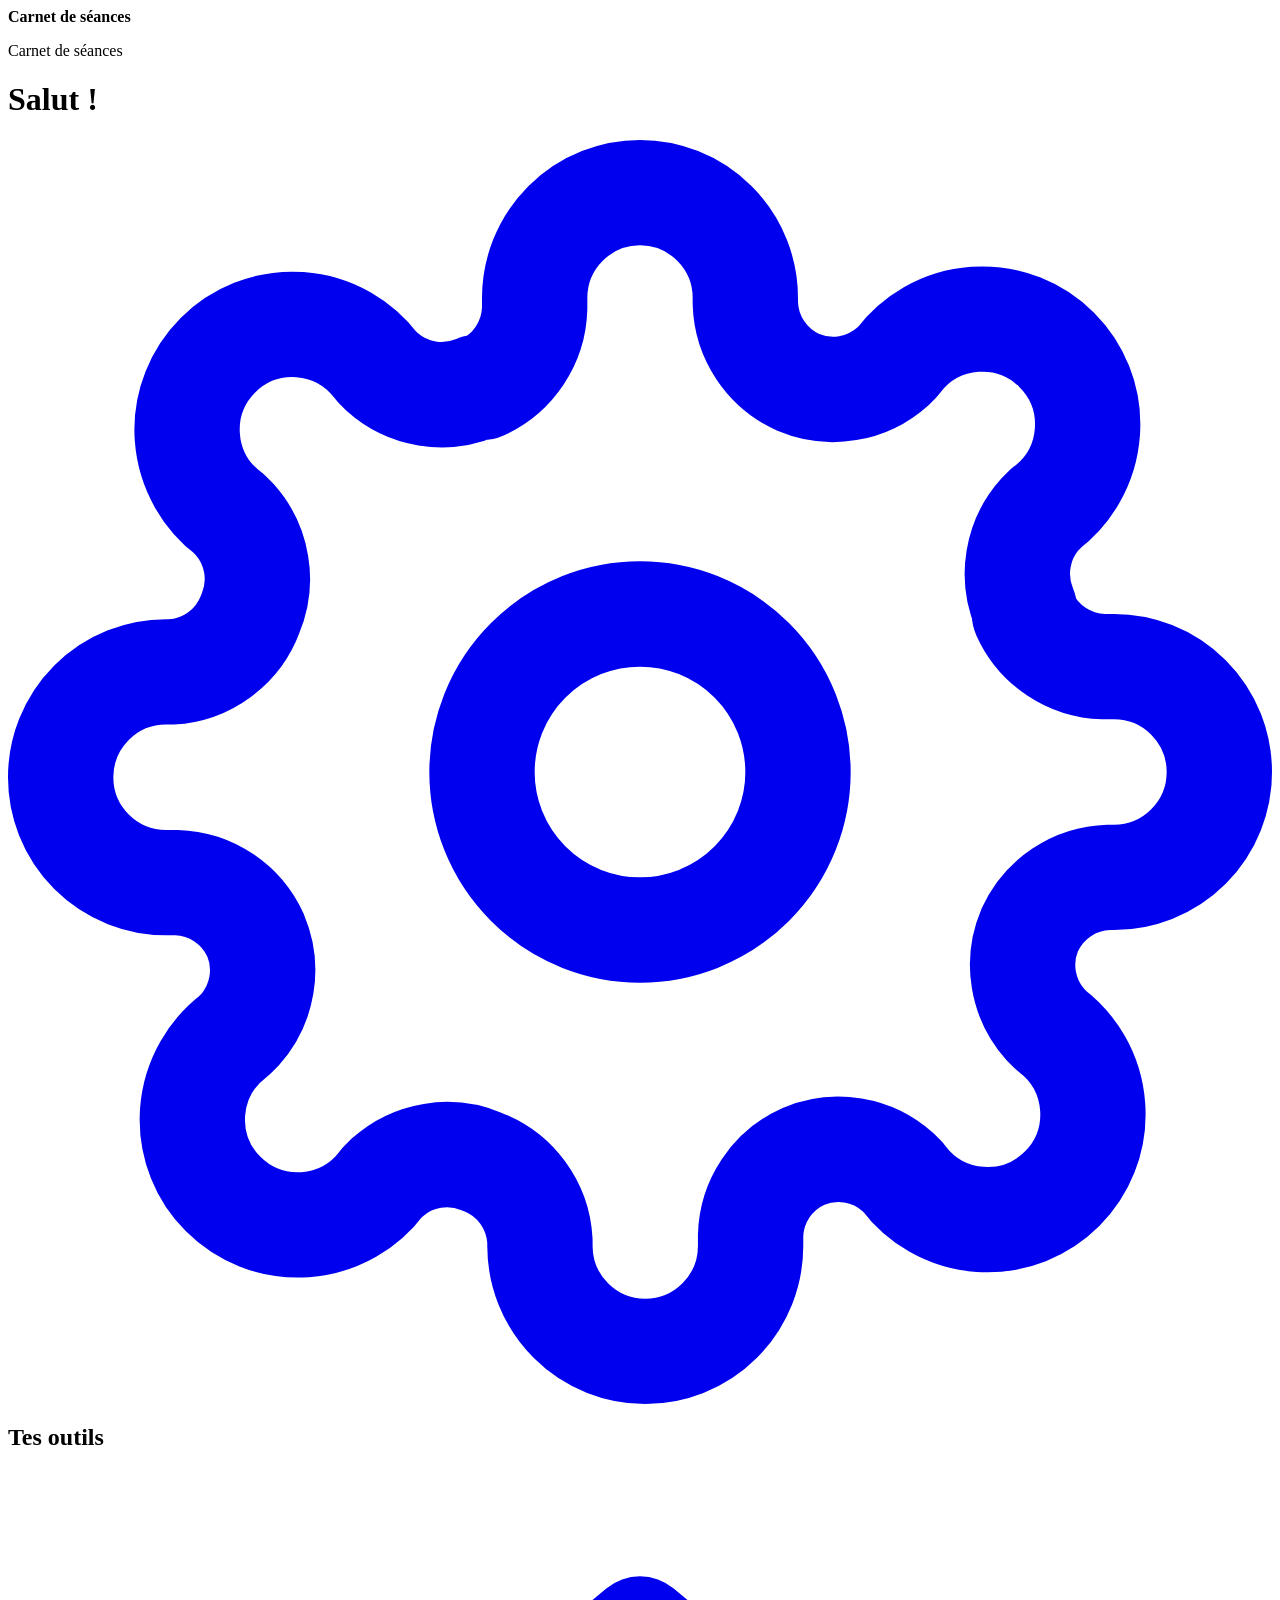
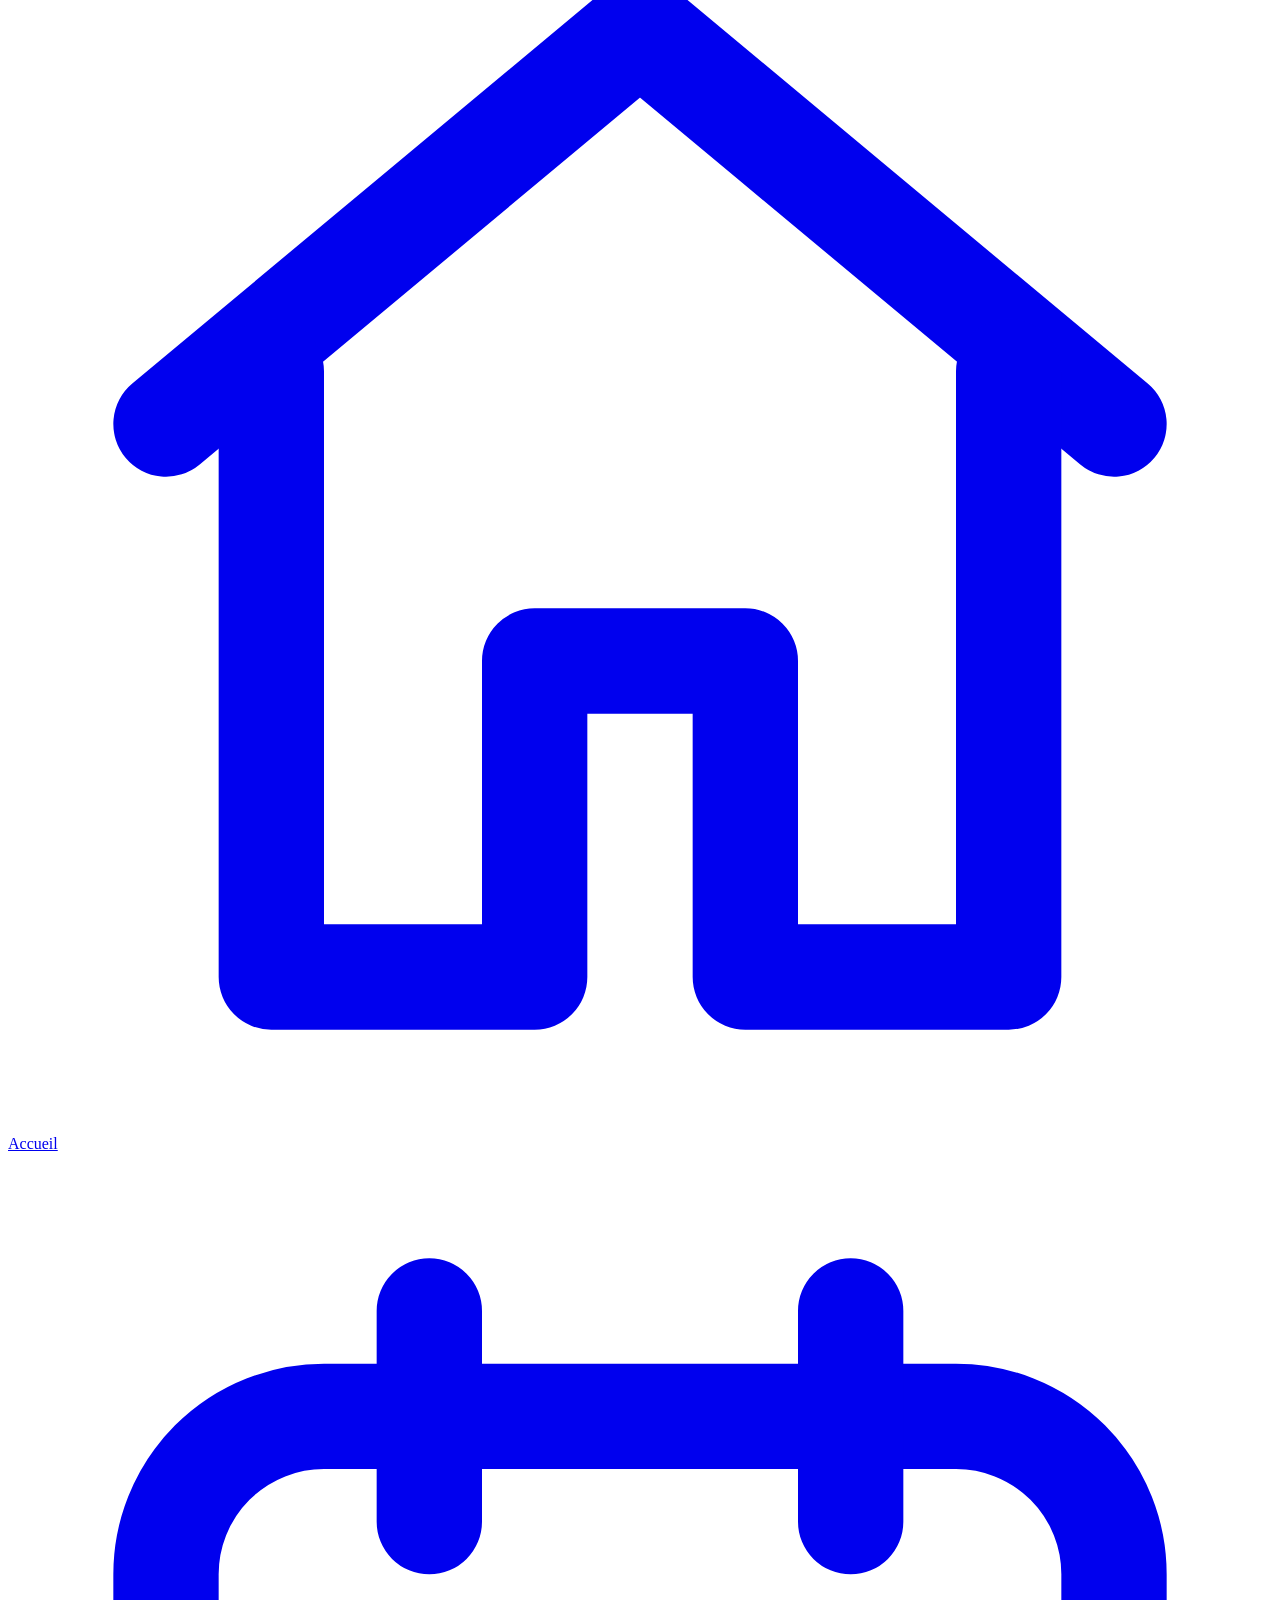
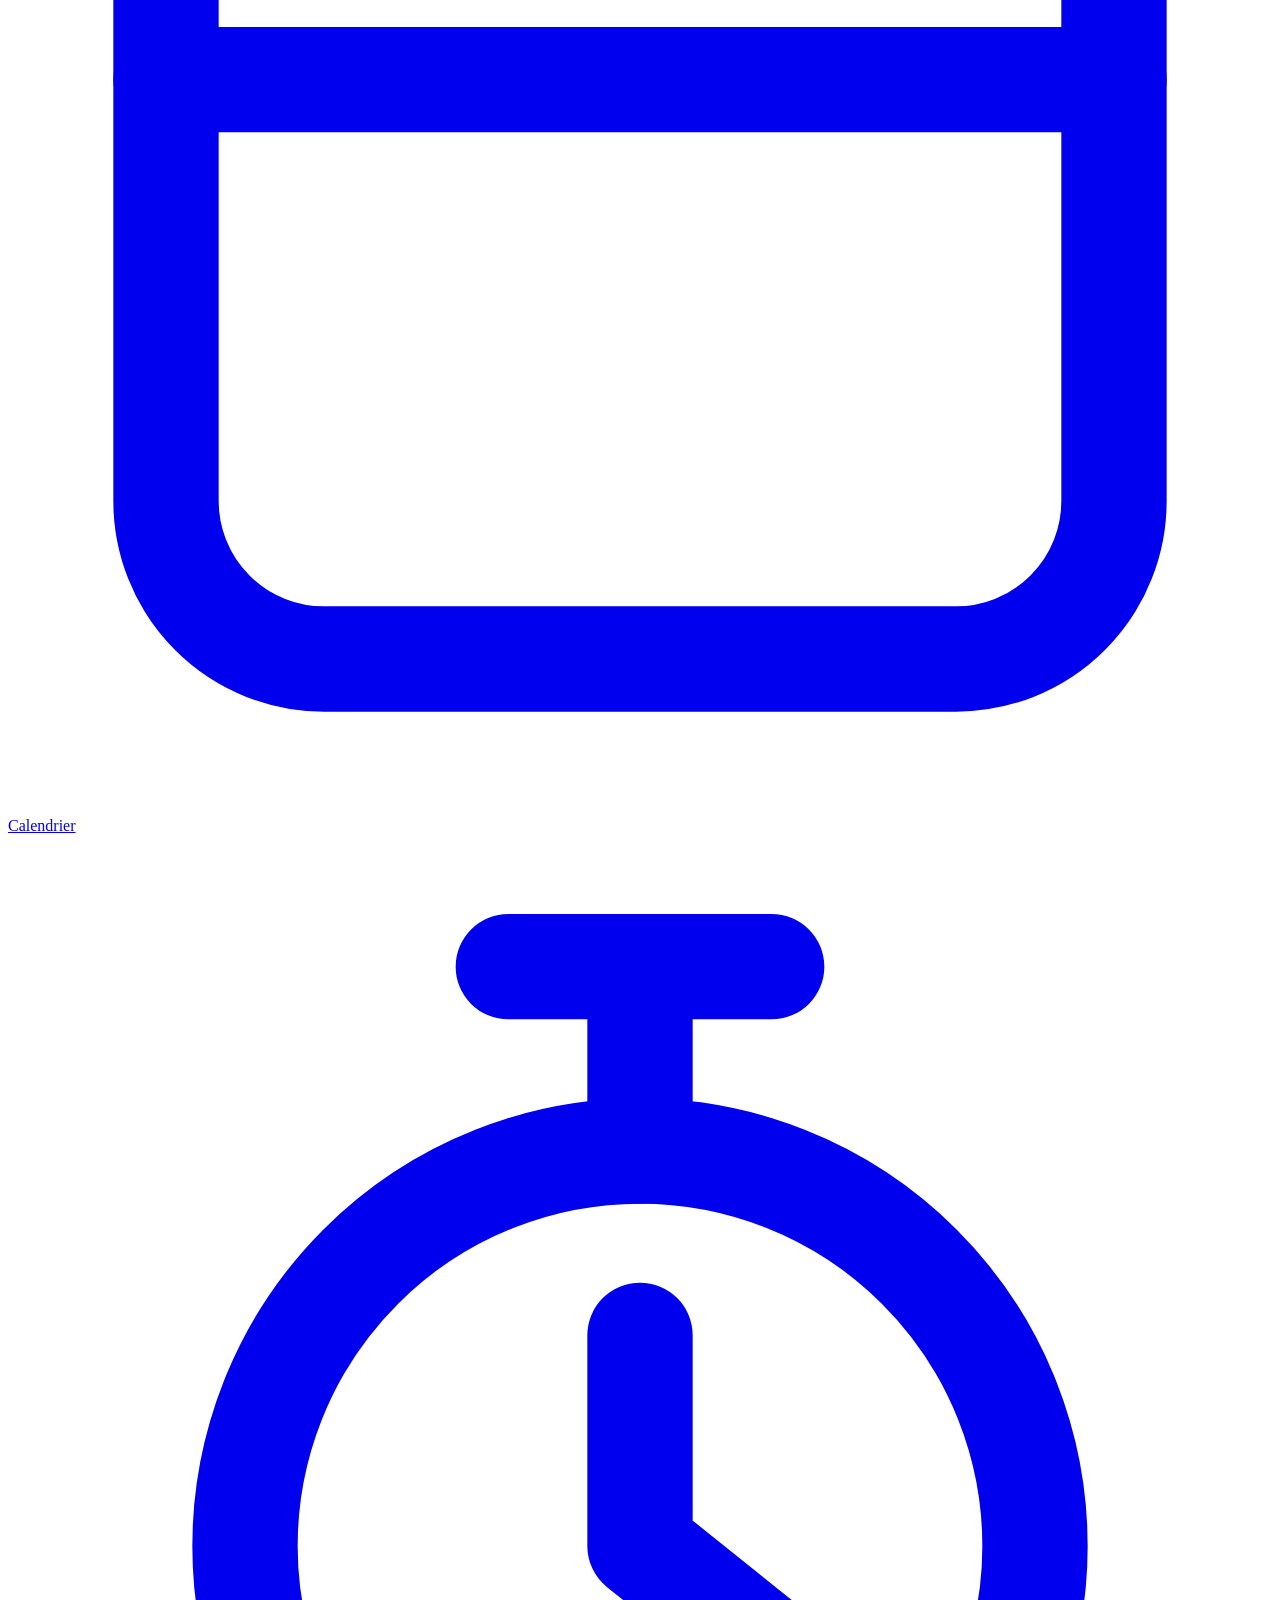
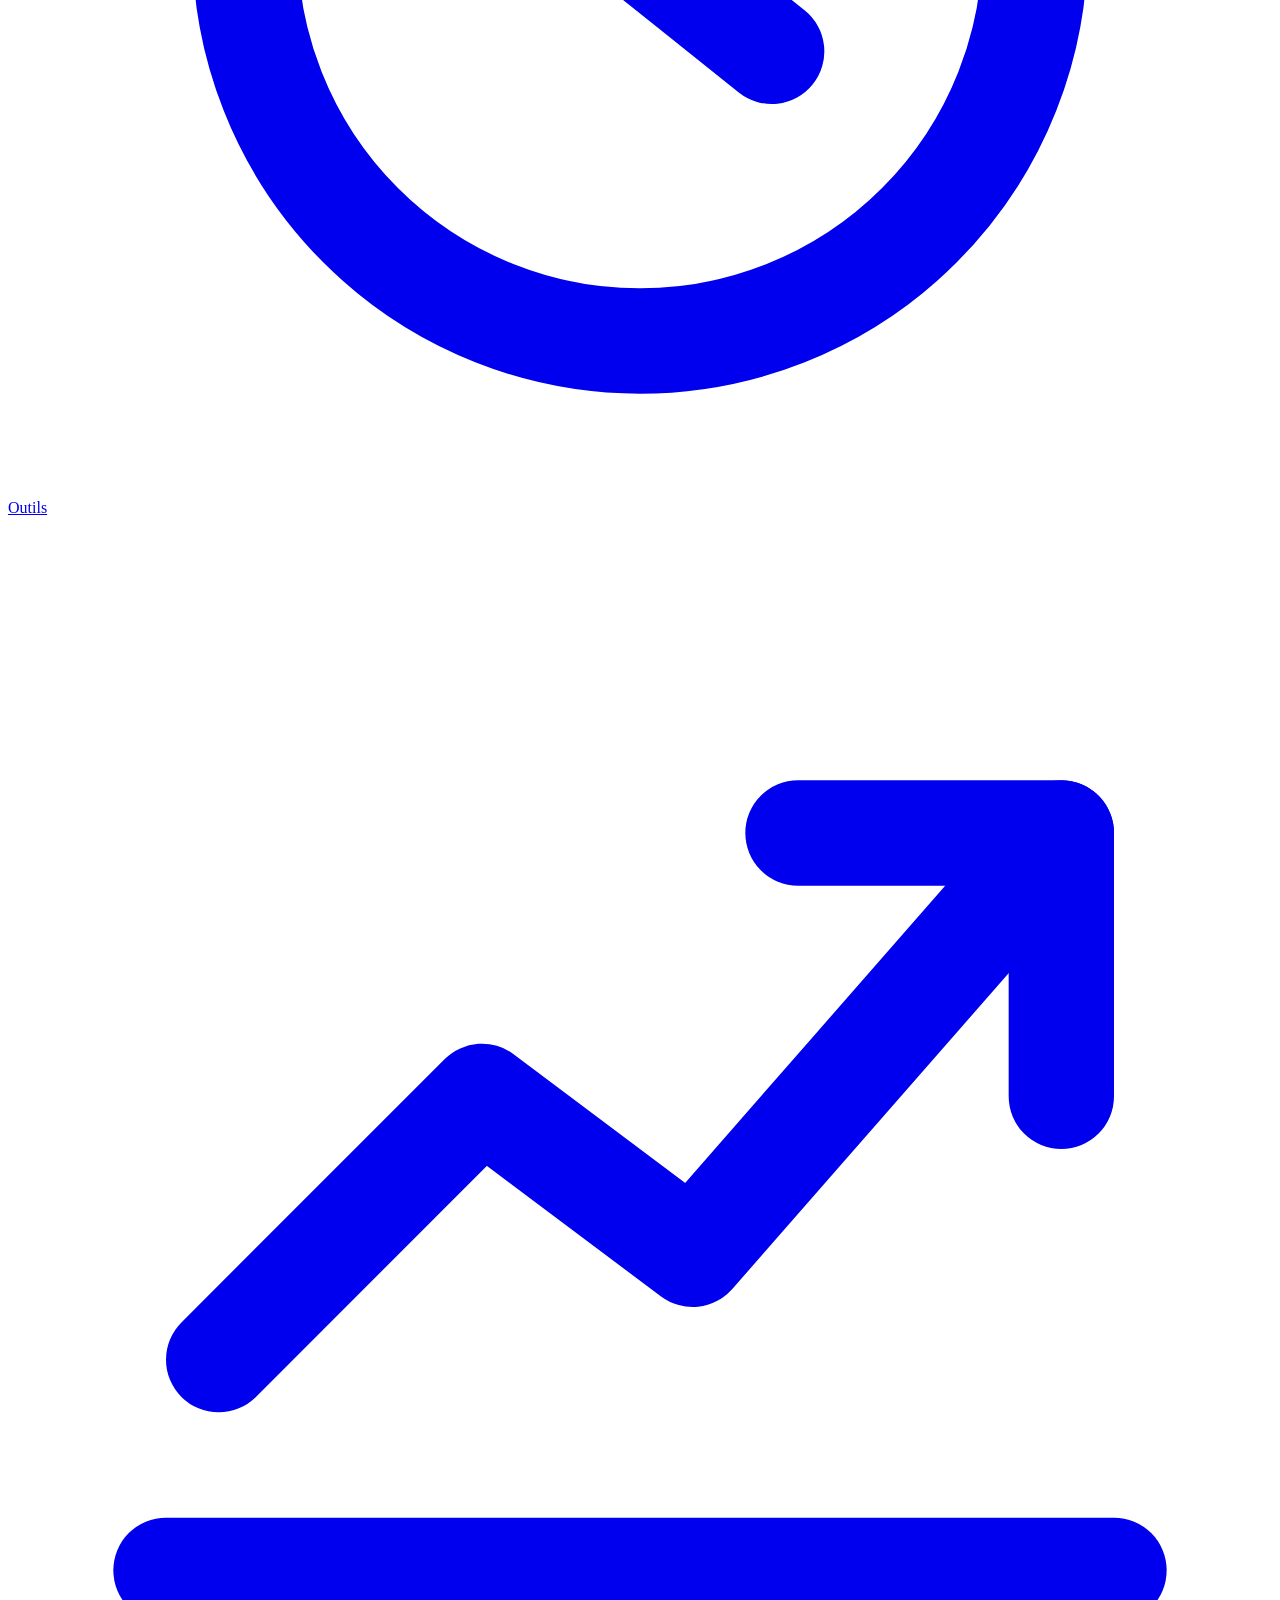
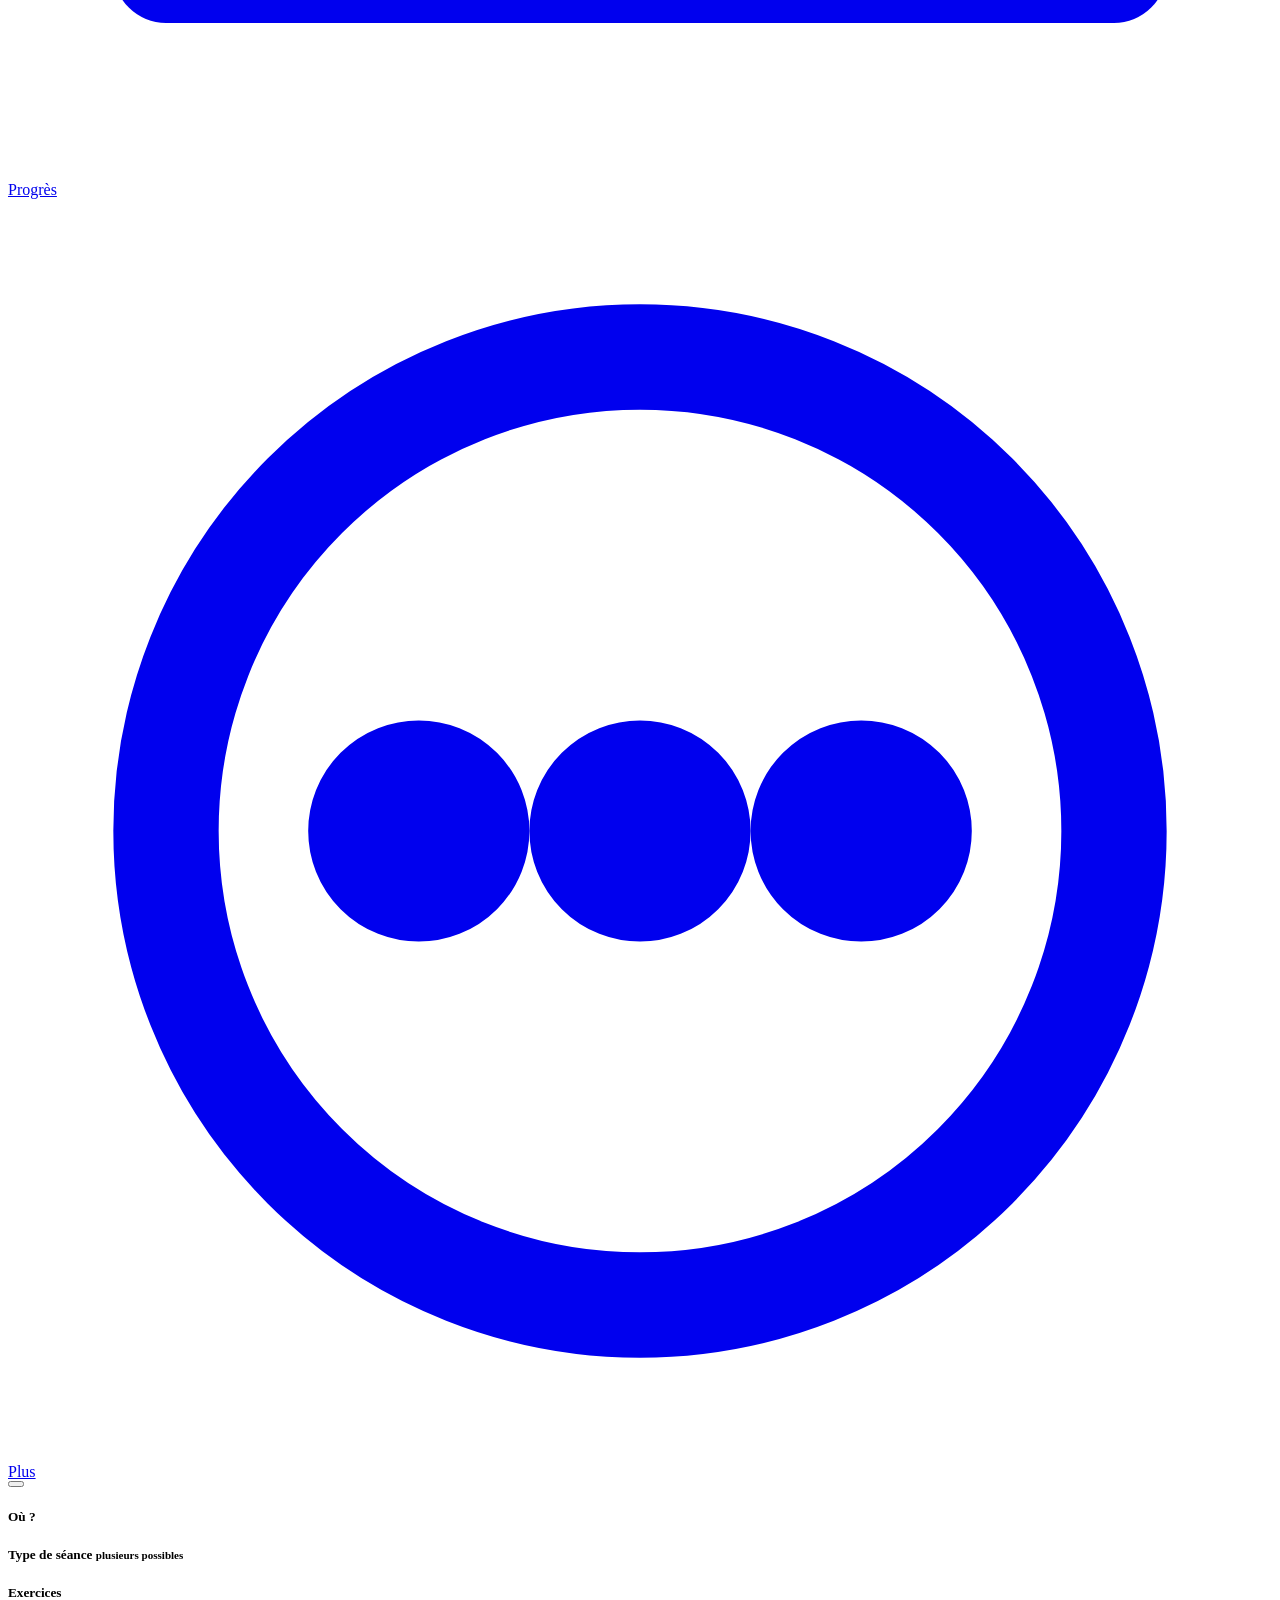
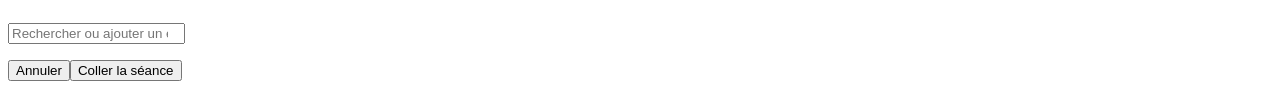
==== dev/src/body.html @ ae919834 "Sources de l'appli dans dev/ pour reprendre le travail ailleurs Co-Authored-By: Claude Opus 5.5 <nor" ====
</style>
</head>
<body>
<div id="splash" aria-hidden="true"><div class="sp"><div class="lg"></div><b>Carnet de séances</b></div></div>
<svg width="0" height="0" style="position:absolute" aria-hidden="true"><defs>
<linearGradient id="skS" x1="0" y1="0" x2="0" y2="1"><stop offset="0" stop-color="#ff7a3d"/><stop offset=".6" stop-color="#ffb35c"/><stop offset="1" stop-color="#ffd38a"/></linearGradient>
<linearGradient id="skW" x1="0" y1="0" x2="0" y2="1"><stop offset="0" stop-color="#8fa6bf"/><stop offset="1" stop-color="#dfe8f1"/></linearGradient>
<linearGradient id="skP" x1="0" y1="0" x2="0" y2="1"><stop offset="0" stop-color="#7cc4f2"/><stop offset="1" stop-color="#d9f0ff"/></linearGradient>
<linearGradient id="skA" x1="0" y1="0" x2="0" y2="1"><stop offset="0" stop-color="#c65a2e"/><stop offset="1" stop-color="#f4b26b"/></linearGradient>
<linearGradient id="gGar" x1="0" y1="0" x2="0" y2="1"><stop offset="0" stop-color="#3a4150"/><stop offset="1" stop-color="#565f70"/></linearGradient>
<radialGradient id="gLamp" cx=".5" cy="0" r="1"><stop offset="0" stop-color="#ffe9a8" stop-opacity=".75"/><stop offset="1" stop-color="#ffe9a8" stop-opacity="0"/></radialGradient>
<linearGradient id="gBF" x1="0" y1="0" x2="0" y2="1"><stop offset="0" stop-color="#232327"/><stop offset="1" stop-color="#36363c"/></linearGradient>
<linearGradient id="gMir" x1="0" y1="0" x2="1" y2="1"><stop offset="0" stop-color="#fff" stop-opacity=".22"/><stop offset="1" stop-color="#fff" stop-opacity=".05"/></linearGradient>
<linearGradient id="gGold" x1="0" y1="0" x2="1" y2="1"><stop offset="0" stop-color="#ffe680"/><stop offset=".55" stop-color="#f5c542"/><stop offset="1" stop-color="#c8930f"/></linearGradient>
<linearGradient id="gArea" x1="0" y1="0" x2="0" y2="1"><stop offset="0" stop-color="#e4ff1a" stop-opacity=".55"/><stop offset="1" stop-color="#e4ff1a" stop-opacity="0"/></linearGradient>
<radialGradient id="gFace" cx=".35" cy=".3" r=".8"><stop offset="0" stop-color="#fff" stop-opacity=".6"/><stop offset="1" stop-color="#fff" stop-opacity="0"/></radialGradient></defs></svg>
<header class="top"><div class="top-in">
  <div class="hl"><span class="hlogo" id="hLogo" aria-hidden="true"></span><button type="button" class="hback" id="back" aria-label="Retour" hidden><svg viewBox="0 0 24 24" fill="none" stroke="currentColor" stroke-width="2.6" stroke-linecap="round" stroke-linejoin="round"><path d="M15 5l-7 7 7 7"/></svg></button><div class="htx"><p class="kick" id="hKick">Carnet de séances</p><h1 id="hello">Salut !</h1></div></div>
  <a href="#reglages" class="gear" id="gear" aria-label="Réglages"><svg viewBox="0 0 24 24" fill="none" stroke="currentColor" stroke-width="2" stroke-linecap="round" stroke-linejoin="round"><circle cx="12" cy="12" r="3"/><path d="M19.4 15a1.7 1.7 0 0 0 .3 1.8l.1.1a2 2 0 1 1-2.8 2.8l-.1-.1a1.7 1.7 0 0 0-1.8-.3 1.7 1.7 0 0 0-1 1.5V21a2 2 0 1 1-4 0v-.1a1.7 1.7 0 0 0-1.1-1.5 1.7 1.7 0 0 0-1.8.3l-.1.1a2 2 0 1 1-2.8-2.8l.1-.1a1.7 1.7 0 0 0 .3-1.8 1.7 1.7 0 0 0-1.5-1H3a2 2 0 1 1 0-4h.1a1.7 1.7 0 0 0 1.5-1.1 1.7 1.7 0 0 0-.3-1.8l-.1-.1a2 2 0 1 1 2.8-2.8l.1.1a1.7 1.7 0 0 0 1.8.3H9a1.7 1.7 0 0 0 1-1.5V3a2 2 0 1 1 4 0v.1a1.7 1.7 0 0 0 1 1.5 1.7 1.7 0 0 0 1.8-.3l.1-.1a2 2 0 1 1 2.8 2.8l-.1.1a1.7 1.7 0 0 0-.3 1.8V9a1.7 1.7 0 0 0 1.5 1H21a2 2 0 1 1 0 4h-.1a1.7 1.7 0 0 0-1.5 1z"/></svg></a>
  <div class="figs" id="figs"></div>
</div></header>
<main>
 <div class="gr" id="vHome">
  <section class="panel wide hstart" id="hStart"></section>
  <section class="panel wide"><h2 class="t">Tes outils</h2><div class="qt" id="hTools"></div></section>
  <div class="wide hcards" id="hCards"></div>
 </div>
 <div class="cal" id="vCal" hidden>
  <section class="panel">
    <div id="banner"></div>
    <div class="seg" id="calSeg" role="group" aria-label="Affichage"></div>
    <div class="calhead">
      <button type="button" class="ib" id="prev" aria-label="Mois précédent"><svg width="20" height="20" viewBox="0 0 24 24" fill="none" stroke="currentColor" stroke-width="2.4" stroke-linecap="round"><path d="M15 5l-7 7 7 7"/></svg></button>
      <h2 id="month"></h2>
      <div class="nav"><button type="button" class="ib" id="today" aria-label="Aujourd'hui"><svg width="20" height="20" viewBox="0 0 24 24" fill="none" stroke="currentColor" stroke-width="2.2"><circle cx="12" cy="12" r="4"/><circle cx="12" cy="12" r="9"/></svg></button><button type="button" class="ib" id="next" aria-label="Mois suivant"><svg width="20" height="20" viewBox="0 0 24 24" fill="none" stroke="currentColor" stroke-width="2.4" stroke-linecap="round"><path d="M9 5l7 7-7 7"/></svg></button></div>
    </div>
    <div class="dow"><span class="wn"></span><span>L</span><span>M</span><span>M</span><span>J</span><span>V</span><span>S</span><span>D</span></div>
    <div class="grid" id="grid" style="margin-top:6px"></div>
    <div class="detail" id="detail"></div>
  </section>
 </div>
 <div class="pbar" id="progBar" hidden><div class="seg full" id="progSeg" role="group" aria-label="Progrès"></div></div>
 <div class="gr" id="vGr" hidden>
  <section class="panel wide"><div class="fbar"><div class="chips" id="fPl" role="group" aria-label="Filtrer par lieu"></div><select id="fTy" aria-label="Filtrer par type de séance"></select></div></section>
  <section class="panel wide"><h2 class="t" id="mT"></h2><p class="findsub" id="mS"></p><div class="kp" id="mK"></div><button type="button" class="btn ghost sm" id="bilBtn" style="margin-top:14px">Voir le bilan du mois dernier</button></section>
  <section class="panel wide"><h2 class="t">Tes 12 dernières semaines</h2><div class="seg" id="evoSeg" role="group" aria-label="Mesure"></div><p class="findsub" id="evoS"></p><div class="chart sm" id="cEvo"><svg></svg></div></section>
  <section class="panel wide"><h2 class="t">Progression par exercice</h2><select id="prSel" aria-label="Exercice"></select><p class="findsub" id="prSub" style="margin-top:10px"></p><div class="chart sm" id="cProg"><svg></svg></div></section>
  <section class="panel"><h2 class="t">Lieux · 3 derniers mois</h2><div class="places" id="gPl"></div></section>
  <section class="panel"><h2 class="t">Types de séance · 3 derniers mois</h2><div class="bars" id="gTy"></div></section>
  <section class="panel wide"><h2 class="t">Poids du corps</h2><p class="findsub" id="bwSub"></p><div class="fld"><input id="bwIn" type="number" inputmode="decimal" min="20" max="400" step="0.1" placeholder="Ton poids en kg"><button type="button" class="btn" id="bwAdd">Ajouter</button></div><div class="chart sm" id="cBW" style="margin-top:12px"><svg></svg></div><div id="bwList"></div></section>
 </div>
 <div class="gr" id="vRe" hidden>
  <section class="panel wide" id="tstBox"></section>
  <section class="panel wide"><h2 class="t">Mes objectifs</h2><div id="goalList"></div><div class="fld" style="margin-top:12px"><select id="gEx" aria-label="Exercice"></select><input id="gVal" type="number" inputmode="decimal" min="1" placeholder="À atteindre" style="max-width:130px;min-width:110px"><select id="gUnit" aria-label="Unité" style="max-width:130px;min-width:96px"><option value="reps">rép.</option><option value="kg">kg</option><option value="sec">secondes</option></select><label class="dlab">Échéance<input id="gBy" type="date" aria-label="Échéance (facultatif)"></label><button type="button" class="btn" id="gAdd">Ajouter</button></div><p class="msg" id="gMsg"></p></section>
  <section class="panel wide"><h2 class="t">Tes records</h2><p class="findsub">Tes meilleures performances. Ils se mettent à jour tout seuls quand tu notes tes perfs ; tu peux aussi les ajuster ici.</p>
   <div class="fld"><select id="rEx" aria-label="Exercice"></select><input id="rOther" placeholder="Nom de l'exercice" maxlength="40" hidden><select id="rUnit" aria-label="Unité"><option value="reps">Répétitions</option><option value="kg">Kilos</option><option value="sec">Secondes</option></select><input id="rVal" type="number" inputmode="decimal" min="0" step="0.5" placeholder="Valeur" style="max-width:120px"><button type="button" class="btn" id="rAdd">Ajouter</button></div><p class="msg" id="rMsg"></p></section>
  <div class="wide rgrid" id="rList"></div>
  <section class="panel wide"><h2 class="t">Tes badges</h2><p class="findsub" id="bdSub"></p><div class="badges" id="badges"></div></section>
 </div>
 <div class="gr" id="vSk" hidden>
  <section class="panel wide" id="skLv"></section>
  <div class="wide skl" id="skList"></div>
 </div>
 <div class="gr" id="vTools" hidden>
  <section class="panel wide"><div class="seg full" id="tmSeg" role="group" aria-label="Outil"></div><div id="tmBox"></div></section>
 </div>
 <div class="pbar" id="plusBar" hidden><div class="seg full" id="plusSeg" role="group" aria-label="Plus"></div></div>
 <div class="gr" id="vWu" hidden><section class="panel wide" id="wuBox"></section></div>
 <div class="gr" id="vAdv" hidden><section class="panel wide"><h2 class="t">Progression et récupération</h2><div class="advs" id="advBox"></div></section></div>
 <div class="gr" id="vTuto" hidden>
  <section class="panel wide"><h2 class="t">Mes tutos et liens</h2><p class="findsub">Garde ici tes vidéos YouTube, tes notes et tes liens utiles. Touche un lien pour l'ouvrir.</p><div id="linkList"></div>
   <h5 class="h5">Ajouter un lien</h5><div class="lform"><input id="lkU" type="url" inputmode="url" autocomplete="off" placeholder="Colle le lien (YouTube, note…)"><input id="lkT" maxlength="60" autocomplete="off" placeholder="Titre (facultatif)"><div class="lrow"><select id="lkC" aria-label="Catégorie"><option value="skill">Skill</option><option value="ex">Exercice</option><option value="note">Note</option><option value="autre">Autre</option></select><select id="lkK" aria-label="Lié à"></select></div><button type="button" class="btn" id="lkAdd">Ajouter le lien</button></div><p class="note" id="lkHelp"></p></section>
  <section class="panel wide"><h2 class="t">Guide des exercices</h2><p class="findsub">Touche un exercice pour voir comment le faire et les conseils. Tu peux aussi ajouter les tiens.</p><div class="xsearch"><input id="gxQ" type="search" placeholder="Rechercher ou ajouter un exercice…" autocomplete="off" enterkeyhint="done" aria-label="Rechercher ou ajouter un exercice"></div><div class="glist" id="guideList"></div></section>
 </div>
 <div class="gr" id="vSet" hidden>
  <section class="panel wide set6" data-sub="" id="setMain"></section>
  <section class="panel wide" data-sub="profil"><h2 class="t">Ton prénom</h2><div class="fld"><input id="setName" placeholder="Ton prénom" maxlength="24" autocomplete="given-name"></div>
   <h5 class="h5">Surnom <small>utilisé dans les messages</small></h5><div class="fld"><input id="setNick" placeholder="Ex. Dieg, Coach…" maxlength="20"></div>
   <h5 class="h5">Ton objectif perso <small>affiché sur l'accueil</small></h5><div class="fld"><input id="setGoalT" placeholder="Ex. 15 tractions strictes avant l'été" maxlength="80"></div></section>
  <section class="panel wide" data-sub="profil"><h2 class="t">Objectif par semaine</h2><p class="findsub">L'anneau en haut de l'écran se remplit à chaque séance de la semaine.</p><div id="goalWBox"></div></section>
  <section class="panel wide" data-sub="perso" id="chEd"></section>
  <section class="panel wide" data-sub="perso"><h2 class="t">Icône sur l'écran d'accueil</h2><p class="note" id="iconNote"></p><button type="button" class="btn" id="icoWiz">Changer l'icône de l'écran d'accueil</button></section>
  <section class="panel wide" data-sub="apparence" id="apEd"></section>
  <section class="panel wide" data-sub="accueil" id="hoEd"></section>
  <section class="panel wide" data-sub="messages" id="msEd"></section>
  <section class="panel wide" data-sub="sons"><h2 class="t">Sons du minuteur</h2><div class="chips" id="sndBox"></div><h5 class="h5">Volume</h5><div class="volr"><input type="range" id="setVol" min="0" max="1" step="0.05" aria-label="Volume"></div><div id="voiceBox"></div><div id="voiceSel"></div><button type="button" class="btn ghost sm" id="sndTest">Tester le son</button></section>
  <section class="panel wide" data-sub="langue" id="lgEd"></section>
  <section class="panel wide" data-sub="donnees"><h2 class="t">Exporter mes séances</h2><p class="findsub">Pour garder une trace ou les montrer à un coach. Le fichier s'ouvre dans Excel, Numbers ou un lecteur PDF.</p><div class="row"><button type="button" class="btn" id="expCsv">Excel (.csv)</button><button type="button" class="btn ghost" id="expPdf">PDF</button></div></section>
  <section class="panel wide" data-sub="donnees"><h2 class="t">Sauvegarde</h2><p class="note" id="save"></p><details class="bk" id="bk"><summary>Sauvegarde de mes données</summary><p class="note">Copie ce code et garde-le (dans Notes par exemple). Colle-le ici pour tout récupérer, même sur un autre téléphone.</p><textarea id="bkT" rows="4" spellcheck="false" aria-label="Code de sauvegarde"></textarea><div class="row"><button type="button" class="btn sm" id="bkC">Copier ma sauvegarde</button><button type="button" class="btn ghost sm" id="bkR">Restaurer ce code</button></div></details></section>
  <section class="panel wide" data-sub=""><button type="button" class="btn ghost" id="onbAgain">Revoir l'introduction</button><p class="note vers">Carnet de séances · version 6.0</p></section>
  <div id="iconBox" hidden></div><div id="thBox" hidden></div><div id="accBox" hidden></div>
 </div>
 <div class="gr" id="vCo" hidden>
  <section class="panel wide" id="coHead"></section>
  <div class="wide" id="coList" style="display:grid;gap:20px"></div>
  <section class="panel"><h2 class="t">Créer une compétition</h2><p class="findsub">Donne-lui un nom, puis envoie le code à la personne avec qui tu veux te mesurer. Seuls les membres de cette compétition savent qu'elle existe.</p><div class="fld"><input id="cName" placeholder="Ex. Moi vs Daoud" maxlength="30"><button type="button" class="btn" id="cCreate">Créer</button></div><p class="msg" id="cMsg"></p></section>
  <section class="panel"><h2 class="t">Rejoindre avec un code</h2><p class="findsub">Entre le code qu'on t'a envoyé et un nom pour la compétition.</p><div class="fld"><input id="jCode" placeholder="XXXX-XXXX-XXXX" maxlength="16" autocapitalize="characters"><input id="jName" placeholder="Nom de la compétition" maxlength="30"><button type="button" class="btn" id="cJoin">Rejoindre</button></div><p class="msg" id="jMsg"></p></section>
 </div>
</main>
<nav class="tabs" aria-label="Vues"><a href="#accueil" id="tHome"><svg viewBox="0 0 24 24" fill="none" stroke="currentColor" stroke-width="2" stroke-linecap="round" stroke-linejoin="round"><path d="M3 10.5L12 3l9 7.5"/><path d="M5 9.5V21h5v-6h4v6h5V9.5"/></svg><span>Accueil</span></a><a href="#calendrier" id="tCal"><svg viewBox="0 0 24 24" fill="none" stroke="currentColor" stroke-width="2" stroke-linecap="round" stroke-linejoin="round"><rect x="3" y="5" width="18" height="16" rx="3"/><path d="M3 10h18M8 3v4M16 3v4"/></svg><span>Calendrier</span></a><a href="#outils" id="tTools"><svg viewBox="0 0 24 24" fill="none" stroke="currentColor" stroke-width="2" stroke-linecap="round" stroke-linejoin="round"><circle cx="12" cy="13.5" r="7.5"/><path d="M12 9.5v4l2.5 2M9.5 2.5h5M12 2.5V6"/></svg><span>Outils</span></a><a href="#progres" id="tPr"><svg viewBox="0 0 24 24" fill="none" stroke="currentColor" stroke-width="2" stroke-linecap="round" stroke-linejoin="round"><path d="M3 20h18"/><path d="M4 16l5-5 4 3 7-8"/><path d="M15 6h5v5"/></svg><span>Progrès</span></a><a href="#plus" id="tPlus"><svg viewBox="0 0 24 24" fill="none" stroke="currentColor" stroke-width="2" stroke-linecap="round" stroke-linejoin="round"><circle cx="12" cy="12" r="9"/><circle cx="7.8" cy="12" r="1.1" fill="currentColor"/><circle cx="12" cy="12" r="1.1" fill="currentColor"/><circle cx="16.2" cy="12" r="1.1" fill="currentColor"/></svg><span>Plus</span></a><a href="#competition" id="tCo" hidden style="display:none">Compétition</a></nav>
<button type="button" class="fab" id="fab" aria-label="Ajouter une séance"><svg viewBox="0 0 24 24" fill="none" stroke="currentColor" stroke-width="3" stroke-linecap="round"><path d="M12 5v14M5 12h14"/></svg></button>
<div class="tmo" id="tmo" hidden role="dialog" aria-modal="true" aria-label="Minuteur"><div class="tmin"><div class="ttop"><button type="button" class="tbtn ghost" data-tm="min">Réduire</button><button type="button" class="tbtn ghost" data-tm="stop">Arrêter</button></div><p class="tlab" id="tLab"></p><div class="tring"><svg viewBox="0 0 260 260"><circle cx="130" cy="130" r="118" class="tr0"/><circle cx="130" cy="130" r="118" class="tr1" id="tArc"/></svg><div class="tbig" id="tBig" aria-live="polite"></div></div><p class="tsub" id="tSub"></p><p class="tnext" id="tNext" hidden></p><div class="tctl" id="tCtl"></div><div class="tdots" id="tDots"></div></div></div>
<div class="tpill" id="tpill" hidden><button type="button" id="tpOpen" aria-label="Ouvrir le minuteur"><svg class="tpr" viewBox="0 0 24 24" aria-hidden="true"><circle cx="12" cy="12" r="9.5" fill="none" stroke-width="3" opacity=".25" stroke="currentColor"/><circle id="tpArc" cx="12" cy="12" r="9.5" fill="none" stroke-width="3" stroke="currentColor" stroke-linecap="round" transform="rotate(-90 12 12)" stroke-dasharray="0 60"/></svg><span id="tpL"></span><b id="tpB"></b></button><button type="button" class="tpx" data-tm="stop" aria-label="Arrêter le minuteur">✕</button></div>
<div class="snack" id="snack" hidden role="status"><span id="snackT"></span><button type="button" id="undo">Annuler</button></div>
<div class="sheet" id="gsheet" role="dialog" aria-modal="true" aria-label="Guide de l'exercice"><div class="box" id="gbox"></div></div>
<div class="boom" id="boom" aria-live="polite"></div>
<div class="sheet" id="sheet" role="dialog" aria-modal="true" aria-labelledby="shT">
  <div class="box">
    <h3 id="shT"></h3>
    <button type="button" class="btn ghost sm redo" id="redo" hidden>Refaire ma dernière séance</button>
    <div class="chips dsel" id="cDate"></div>
    <h5>Où ?</h5><p class="err" id="plHint" hidden style="margin:-4px 0 8px">Touche un des trois lieux pour continuer.</p><div class="plcs" id="cPl"></div>
    <h5>Type de séance <small>plusieurs possibles</small></h5><div class="chips" id="cTy"></div>
    <div id="cMeta"></div>
    <h5>Exercices</h5><div class="xsearch fx"><input id="fxQ" type="search" placeholder="Rechercher ou ajouter un exercice…" autocomplete="off" enterkeyhint="done" aria-label="Rechercher ou ajouter un exercice"></div>
    <div id="cEx"></div>
    <div id="cPerf"></div>
    <div id="cFeel"></div>
    <p class="err" id="err"></p>
    <div class="acts"><button type="button" class="btn ghost" id="cancel">Annuler</button><button type="button" class="btn" id="ok">Coller la séance</button></div>
  </div>
</div>
<script>
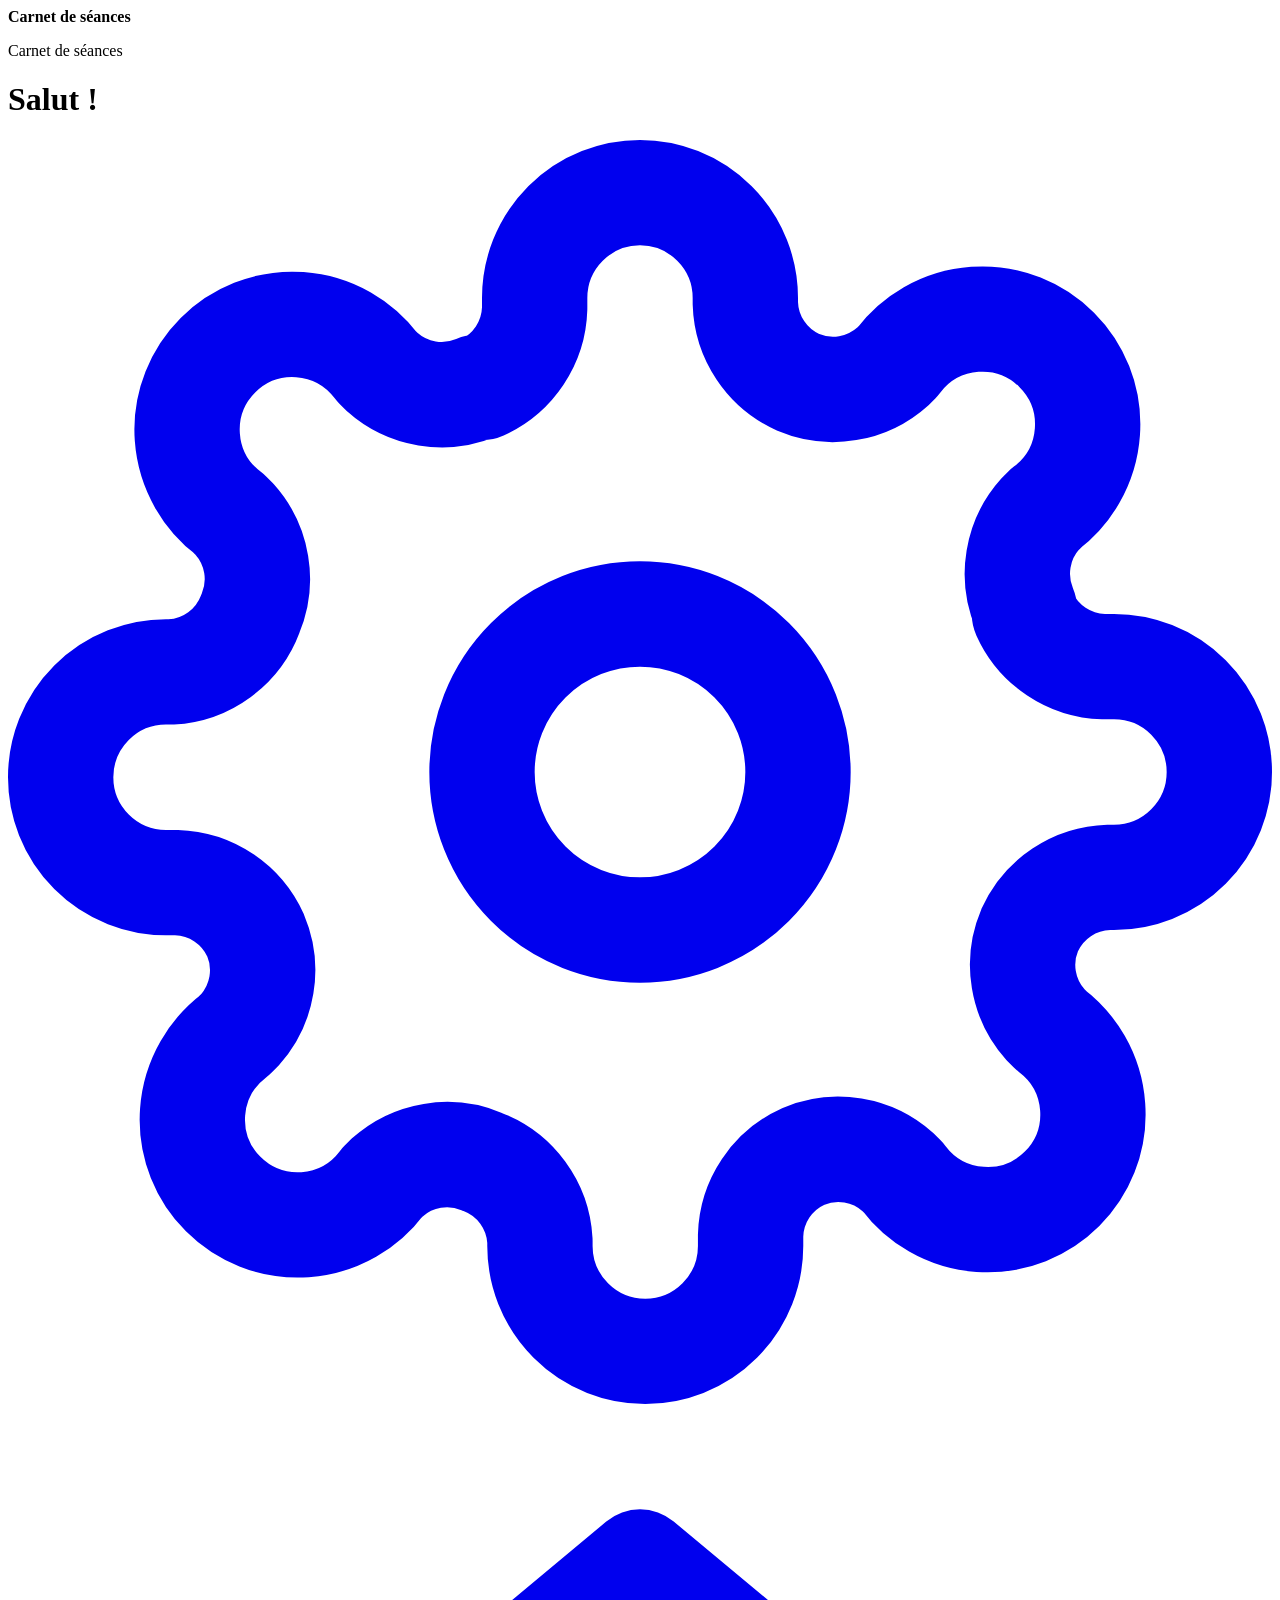
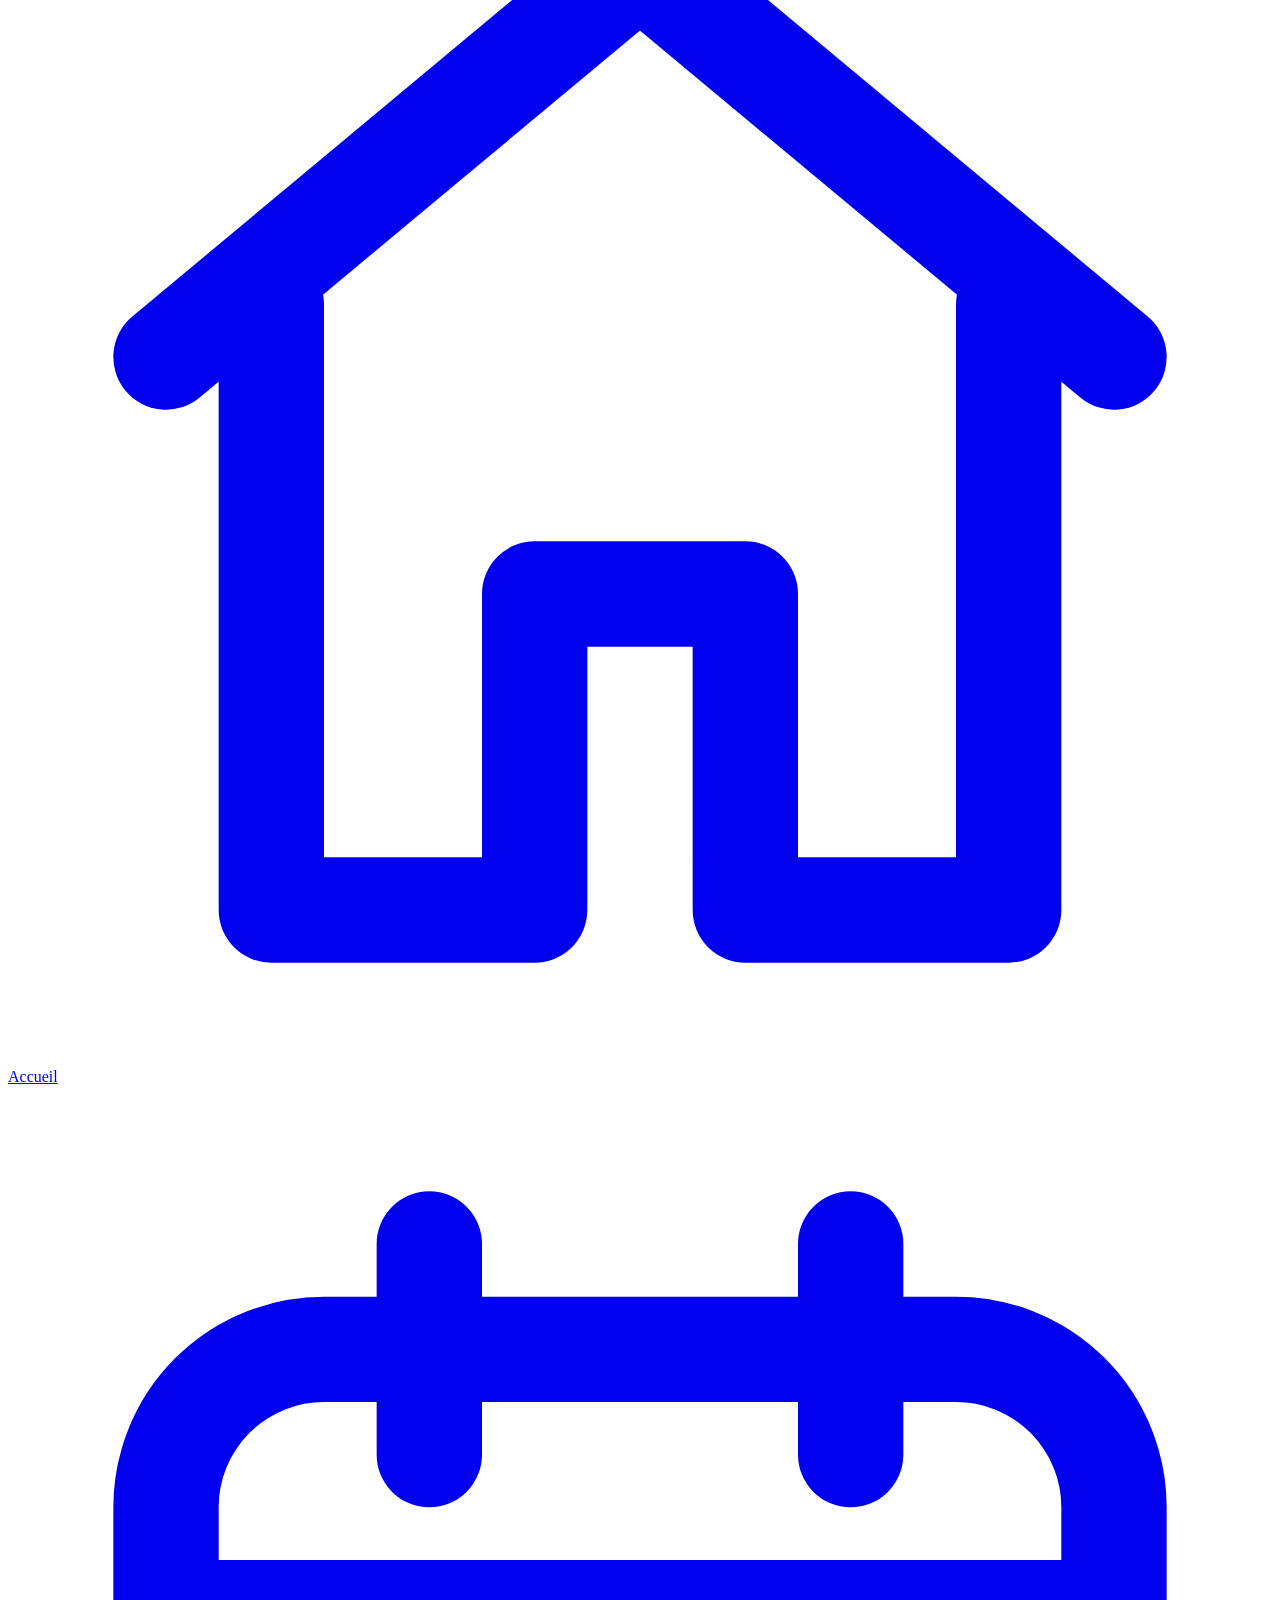
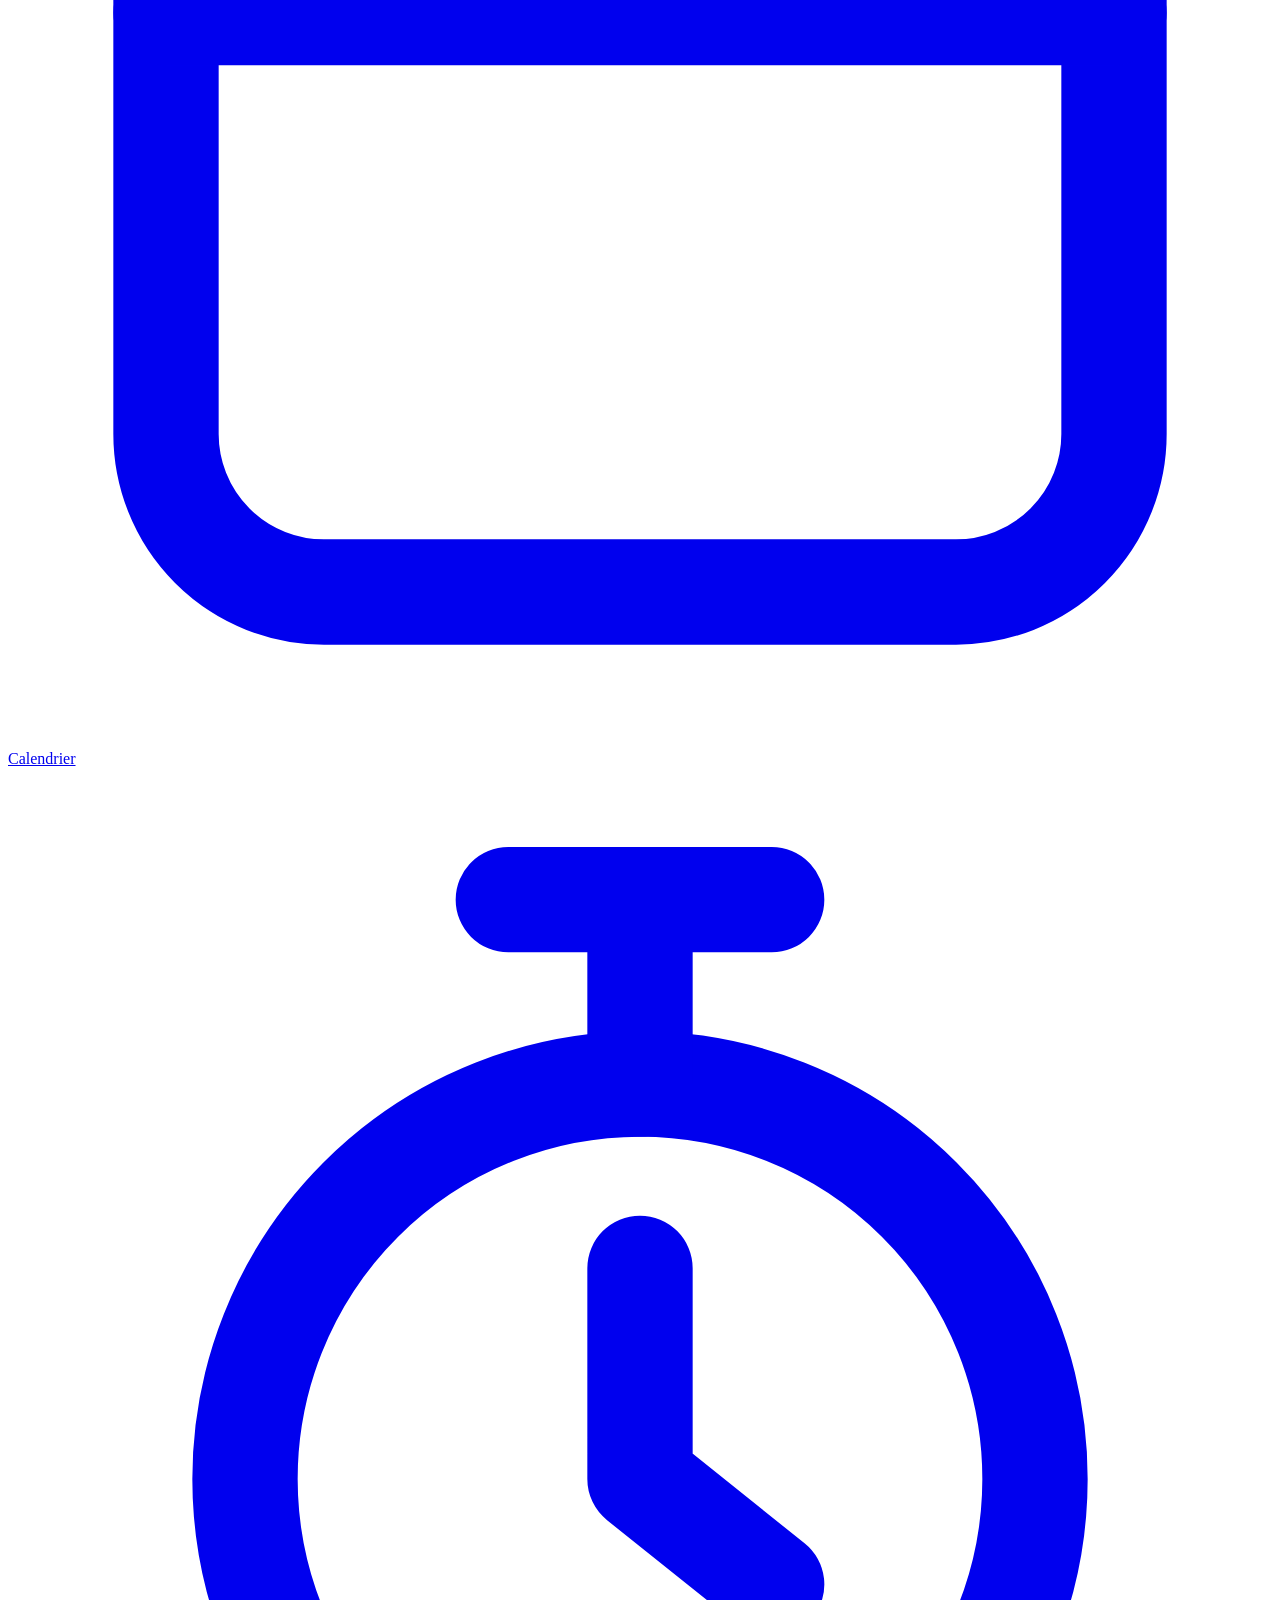
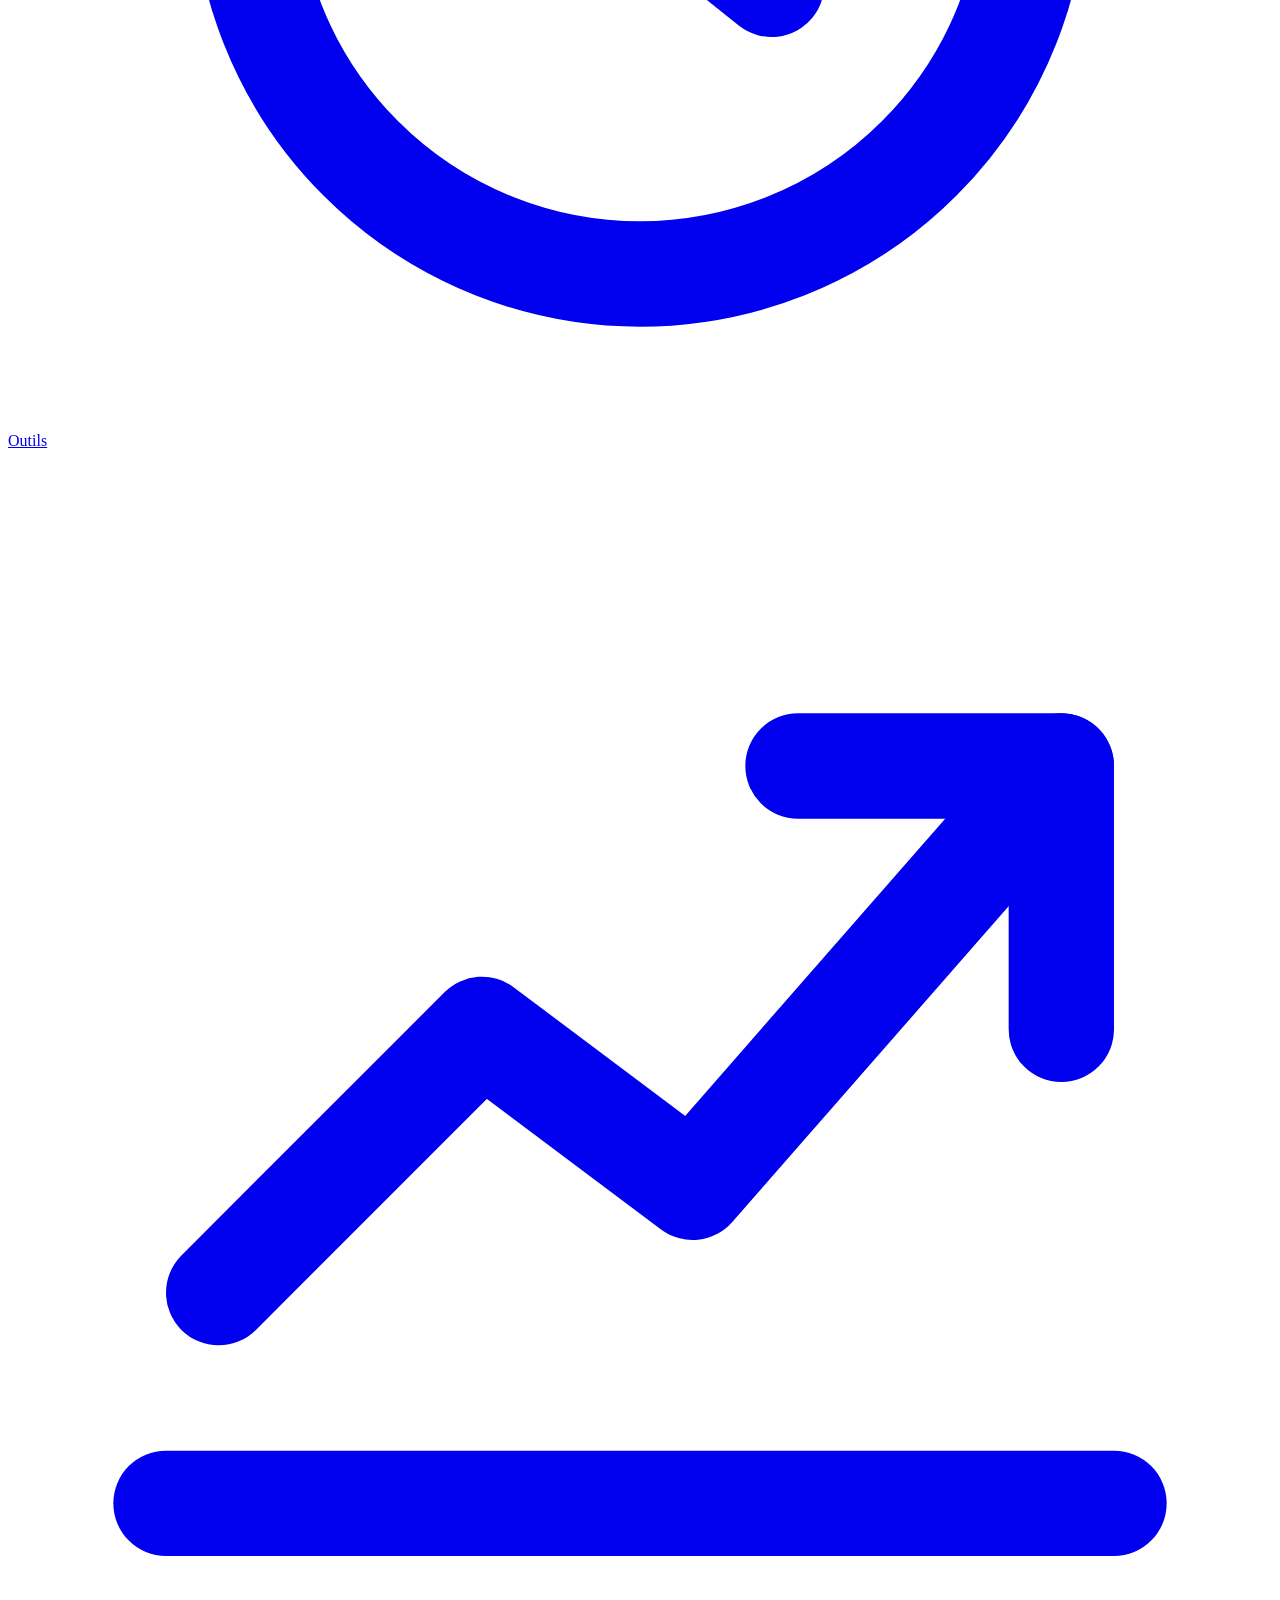
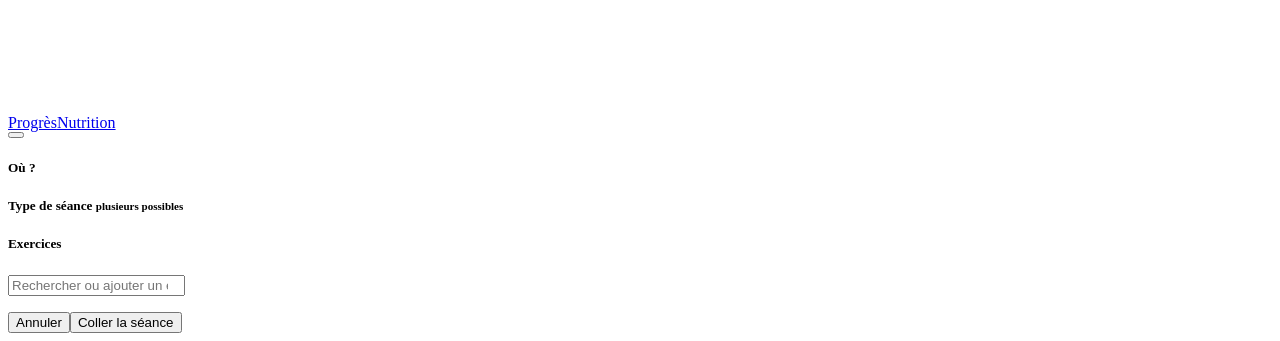
==== commit 5e207a6e: "v7.0.0 : accueil minimaliste, univers de saison, module Nutrition - Onglet Nutrition à la place de «" ====
--- a/dev/src/body.html
+++ b/dev/src/body.html
@@ -22,7 +22,6 @@
 <main>
  <div class="gr" id="vHome">
   <section class="panel wide hstart" id="hStart"></section>
-  <section class="panel wide"><h2 class="t">Tes outils</h2><div class="qt" id="hTools"></div></section>
   <div class="wide hcards" id="hCards"></div>
  </div>
  <div class="cal" id="vCal" hidden>
@@ -61,10 +60,11 @@
   <section class="panel wide" id="skLv"></section>
   <div class="wide skl" id="skList"></div>
  </div>
+ <div class="pbar" id="plusBar" hidden><div class="seg full" id="plusSeg" role="group" aria-label="Outils"></div></div>
  <div class="gr" id="vTools" hidden>
   <section class="panel wide"><div class="seg full" id="tmSeg" role="group" aria-label="Outil"></div><div id="tmBox"></div></section>
  </div>
- <div class="pbar" id="plusBar" hidden><div class="seg full" id="plusSeg" role="group" aria-label="Plus"></div></div>
+ <div class="gr" id="vNut" hidden></div>
  <div class="gr" id="vWu" hidden><section class="panel wide" id="wuBox"></section></div>
  <div class="gr" id="vAdv" hidden><section class="panel wide"><h2 class="t">Progression et récupération</h2><div class="advs" id="advBox"></div></section></div>
  <div class="gr" id="vTuto" hidden>
@@ -97,9 +97,9 @@
   <section class="panel"><h2 class="t">Rejoindre avec un code</h2><p class="findsub">Entre le code qu'on t'a envoyé et un nom pour la compétition.</p><div class="fld"><input id="jCode" placeholder="XXXX-XXXX-XXXX" maxlength="16" autocapitalize="characters"><input id="jName" placeholder="Nom de la compétition" maxlength="30"><button type="button" class="btn" id="cJoin">Rejoindre</button></div><p class="msg" id="jMsg"></p></section>
  </div>
 </main>
-<nav class="tabs" aria-label="Vues"><a href="#accueil" id="tHome"><svg viewBox="0 0 24 24" fill="none" stroke="currentColor" stroke-width="2" stroke-linecap="round" stroke-linejoin="round"><path d="M3 10.5L12 3l9 7.5"/><path d="M5 9.5V21h5v-6h4v6h5V9.5"/></svg><span>Accueil</span></a><a href="#calendrier" id="tCal"><svg viewBox="0 0 24 24" fill="none" stroke="currentColor" stroke-width="2" stroke-linecap="round" stroke-linejoin="round"><rect x="3" y="5" width="18" height="16" rx="3"/><path d="M3 10h18M8 3v4M16 3v4"/></svg><span>Calendrier</span></a><a href="#outils" id="tTools"><svg viewBox="0 0 24 24" fill="none" stroke="currentColor" stroke-width="2" stroke-linecap="round" stroke-linejoin="round"><circle cx="12" cy="13.5" r="7.5"/><path d="M12 9.5v4l2.5 2M9.5 2.5h5M12 2.5V6"/></svg><span>Outils</span></a><a href="#progres" id="tPr"><svg viewBox="0 0 24 24" fill="none" stroke="currentColor" stroke-width="2" stroke-linecap="round" stroke-linejoin="round"><path d="M3 20h18"/><path d="M4 16l5-5 4 3 7-8"/><path d="M15 6h5v5"/></svg><span>Progrès</span></a><a href="#plus" id="tPlus"><svg viewBox="0 0 24 24" fill="none" stroke="currentColor" stroke-width="2" stroke-linecap="round" stroke-linejoin="round"><circle cx="12" cy="12" r="9"/><circle cx="7.8" cy="12" r="1.1" fill="currentColor"/><circle cx="12" cy="12" r="1.1" fill="currentColor"/><circle cx="16.2" cy="12" r="1.1" fill="currentColor"/></svg><span>Plus</span></a><a href="#competition" id="tCo" hidden style="display:none">Compétition</a></nav>
+<nav class="tabs" aria-label="Vues"><a href="#accueil" id="tHome"><svg viewBox="0 0 24 24" fill="none" stroke="currentColor" stroke-width="2" stroke-linecap="round" stroke-linejoin="round"><path d="M3 10.5L12 3l9 7.5"/><path d="M5 9.5V21h5v-6h4v6h5V9.5"/></svg><span>Accueil</span></a><a href="#calendrier" id="tCal"><svg viewBox="0 0 24 24" fill="none" stroke="currentColor" stroke-width="2" stroke-linecap="round" stroke-linejoin="round"><rect x="3" y="5" width="18" height="16" rx="3"/><path d="M3 10h18M8 3v4M16 3v4"/></svg><span>Calendrier</span></a><a href="#outils" id="tTools"><svg viewBox="0 0 24 24" fill="none" stroke="currentColor" stroke-width="2" stroke-linecap="round" stroke-linejoin="round"><circle cx="12" cy="13.5" r="7.5"/><path d="M12 9.5v4l2.5 2M9.5 2.5h5M12 2.5V6"/></svg><span>Outils</span></a><a href="#progres" id="tPr"><svg viewBox="0 0 24 24" fill="none" stroke="currentColor" stroke-width="2" stroke-linecap="round" stroke-linejoin="round"><path d="M3 20h18"/><path d="M4 16l5-5 4 3 7-8"/><path d="M15 6h5v5"/></svg><span>Progrès</span></a><a href="#nutrition" id="tNut"><span>Nutrition</span></a><a href="#competition" id="tCo" hidden style="display:none">Compétition</a></nav>
 <button type="button" class="fab" id="fab" aria-label="Ajouter une séance"><svg viewBox="0 0 24 24" fill="none" stroke="currentColor" stroke-width="3" stroke-linecap="round"><path d="M12 5v14M5 12h14"/></svg></button>
-<div class="tmo" id="tmo" hidden role="dialog" aria-modal="true" aria-label="Minuteur"><div class="tmin"><div class="ttop"><button type="button" class="tbtn ghost" data-tm="min">Réduire</button><button type="button" class="tbtn ghost" data-tm="stop">Arrêter</button></div><p class="tlab" id="tLab"></p><div class="tring"><svg viewBox="0 0 260 260"><circle cx="130" cy="130" r="118" class="tr0"/><circle cx="130" cy="130" r="118" class="tr1" id="tArc"/></svg><div class="tbig" id="tBig" aria-live="polite"></div></div><p class="tsub" id="tSub"></p><p class="tnext" id="tNext" hidden></p><div class="tctl" id="tCtl"></div><div class="tdots" id="tDots"></div></div></div>
+<div class="tmo" id="tmo" hidden role="dialog" aria-modal="true" aria-label="Minuteur"><div class="tmin"><div class="ttop"><button type="button" class="tbtn ghost" data-tm="min">Réduire</button><button type="button" class="tbtn ghost" data-tm="stop">Arrêter</button></div><p class="tlab" id="tLab"></p><div class="tring"><svg viewBox="0 0 260 260"><circle cx="130" cy="130" r="118" class="tr0"/><circle cx="130" cy="130" r="118" class="tr1" id="tArc"/></svg><div class="tbr" aria-hidden="true"><i></i><span class="bi">Inspire</span><span class="be">Expire</span></div><div class="tbig" id="tBig" aria-live="polite"></div></div><p class="tsub" id="tSub"></p><p class="tnext" id="tNext" hidden></p><div class="tctl" id="tCtl"></div><div class="tdots" id="tDots"></div></div></div>
 <div class="tpill" id="tpill" hidden><button type="button" id="tpOpen" aria-label="Ouvrir le minuteur"><svg class="tpr" viewBox="0 0 24 24" aria-hidden="true"><circle cx="12" cy="12" r="9.5" fill="none" stroke-width="3" opacity=".25" stroke="currentColor"/><circle id="tpArc" cx="12" cy="12" r="9.5" fill="none" stroke-width="3" stroke="currentColor" stroke-linecap="round" transform="rotate(-90 12 12)" stroke-dasharray="0 60"/></svg><span id="tpL"></span><b id="tpB"></b></button><button type="button" class="tpx" data-tm="stop" aria-label="Arrêter le minuteur">✕</button></div>
 <div class="snack" id="snack" hidden role="status"><span id="snackT"></span><button type="button" id="undo">Annuler</button></div>
 <div class="sheet" id="gsheet" role="dialog" aria-modal="true" aria-label="Guide de l'exercice"><div class="box" id="gbox"></div></div>
